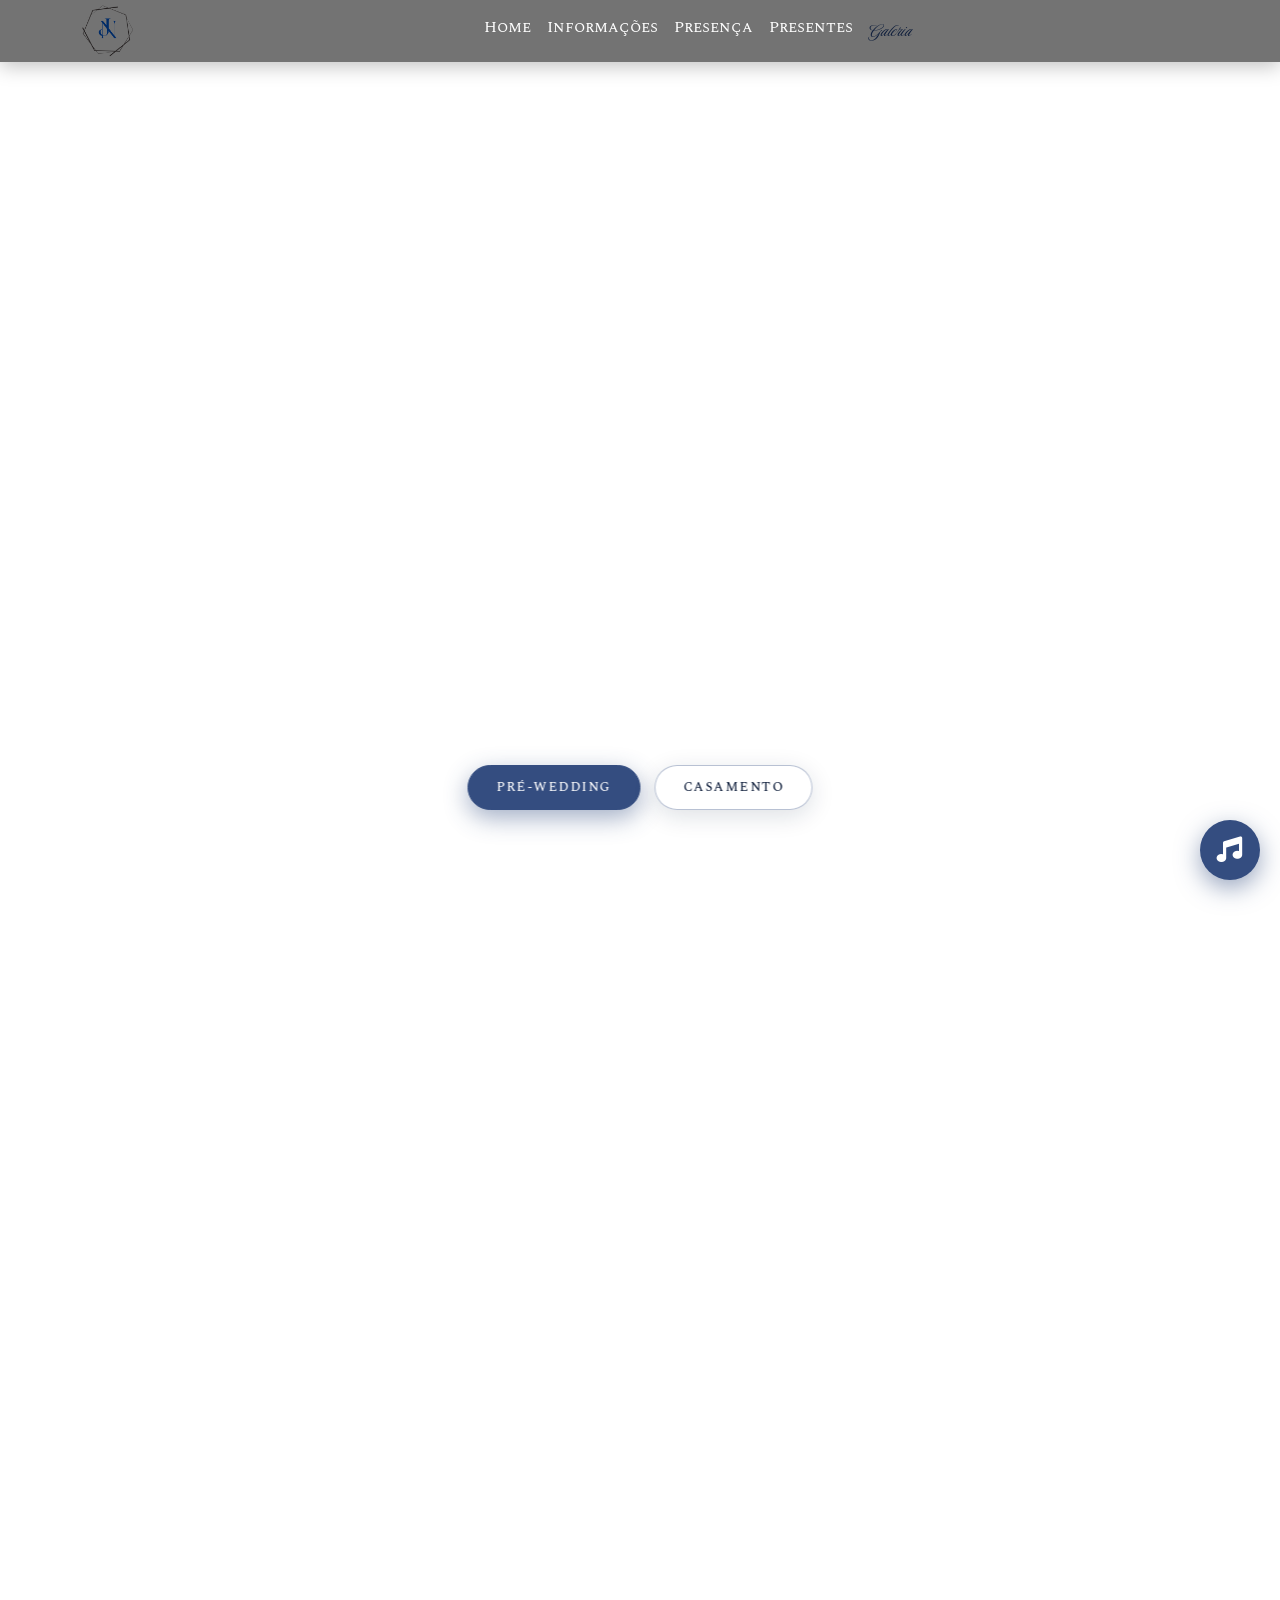
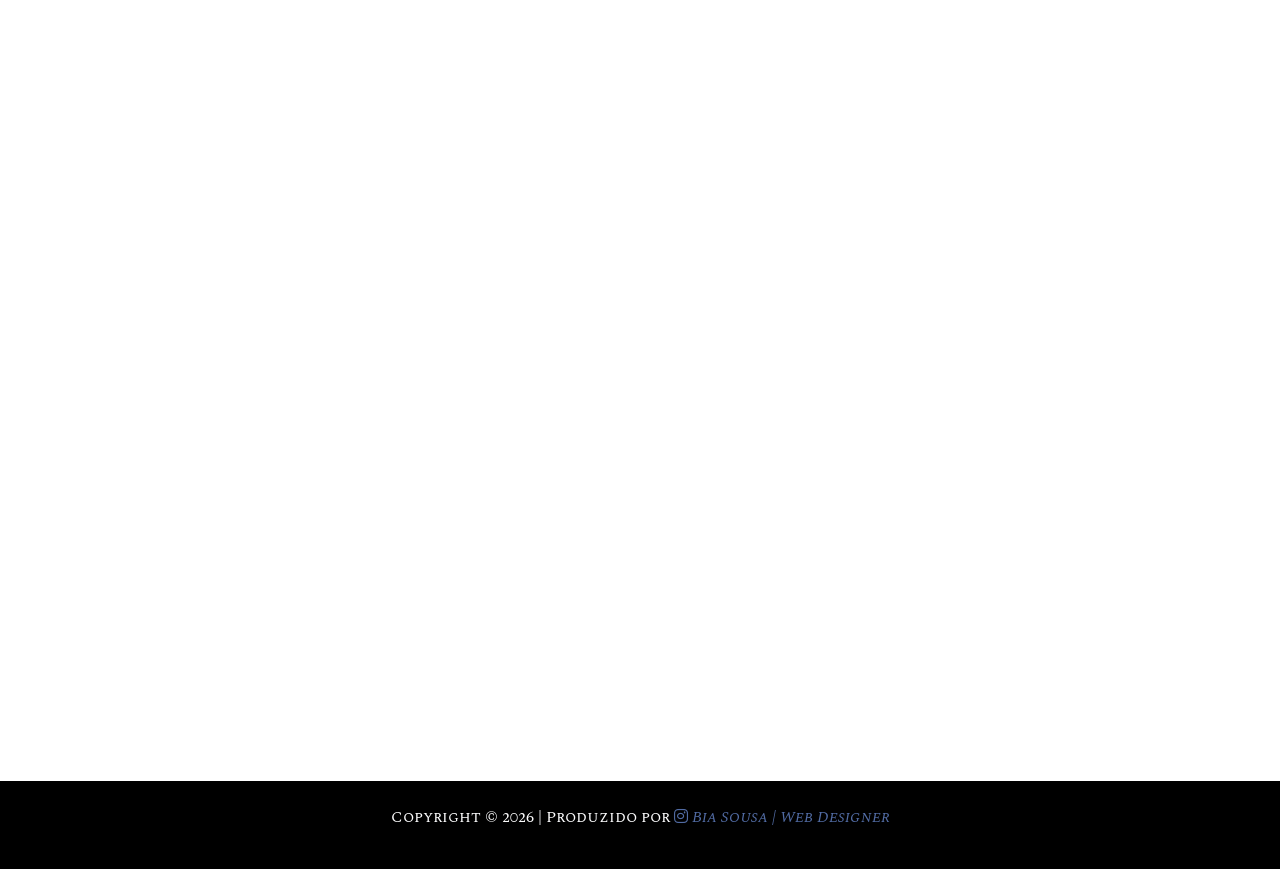
==== galeria.html @ 43f148d4 "Primeiro commit" ====
<!DOCTYPE html>
<html lang="pt-BR">
<head>
    <meta charset="UTF-8">
    <meta name="viewport" content="width=device-width, initial-scale=1.0">
    <title>José & Noemy • Galeria</title>
    <link rel="icon" type="image/png" href="assets/images/LogoNoemi.png">

    <link href="https://cdn.jsdelivr.net/npm/bootstrap@5.3.2/dist/css/bootstrap.min.css" rel="stylesheet">
    <link rel="preconnect" href="https://fonts.googleapis.com">
    <link rel="preconnect" href="https://fonts.gstatic.com" crossorigin>
    <link href="https://fonts.googleapis.com/css2?family=Luxurious+Script&family=Spectral+SC:wght@300;400;500;600;700&display=swap" rel="stylesheet">
    <link rel="stylesheet" href="https://cdnjs.cloudflare.com/ajax/libs/font-awesome/6.5.0/css/all.min.css">
    <link rel="stylesheet" href="css/galeria.css">
</head>
<body>

<!-- ===================== NAVBAR (igual ao home) ===================== -->
<nav class="navbar fixed-top navbar-expand-lg" id="mainNav">
    <div class="container">
        <a class="navbar-brand fw-bold fs-4" href="index.html" id="brandName">
            <img src="assets/images/LogoNoemi.png" alt="Logo Noemy" class="img-fluid" style="max-height: 100px;">
        </a>

        <button class="navbar-toggler custom-toggler" type="button" data-bs-toggle="collapse"
                data-bs-target="#navbarNav" aria-controls="navbarNav" aria-expanded="false" id="hamburgerBtn">
            <div class="hamburger">
                <span class="bar"></span>
                <span class="bar"></span>
                <span class="bar"></span>
            </div>
        </button>

        <div class="collapse navbar-collapse" id="navbarNav">
            <ul class="navbar-nav mx-auto text-center">
                <li class="nav-item"><a class="nav-link" href="javascript:void(0)" onclick="irPara('index.html')">Home</a></li>
                <li class="nav-item"><a class="nav-link" href="javascript:void(0)" onclick="irPara('informacoes.html')">Informações</a></li>
                <li class="nav-item"><a class="nav-link" href="javascript:void(0)" onclick="irPara('presenca.html')">Presença</a></li>
                <li class="nav-item"><a class="nav-link" href="javascript:void(0)" onclick="irPara('presentes.html')">Presentes</a></li>
                <li class="nav-item"><a class="nav-link active" href="javascript:void(0)" onclick="irPara('galeria.html')">Galeria</a></li>
            </ul>
        </div>
    </div>
</nav>

<!-- ===================== GALERIA ===================== -->
<main class="galeria-wrapper">
    <div class="container">
        <div class="masonry-grid" id="galleryGrid"></div>
    </div>
</main>

<!-- Em breve -->
<div class="em-breve" id="emBreve">
    <p class="em-breve-titulo">Em breve...</p>
    <p class="em-breve-sub">As fotos do nosso grande dia estarão aqui.</p>
</div>

<!-- Filtros flutuantes -->
<div class="floating-filters">
    <button class="filter-btn active" data-filter="prewedding">PRÉ-WEDDING</button>
    <button class="filter-btn" data-filter="casamento">CASAMENTO</button>
</div>

<!-- Modal -->
<div class="modal fade" id="photoModal" tabindex="-1">
    <div class="modal-dialog modal-dialog-centered modal-xl">
        <div class="modal-content">
            <div class="modal-body p-0 text-center">
                <button type="button" class="btn-close position-absolute top-0 end-0 m-2 bg-white" data-bs-dismiss="modal" style="z-index: 10;"></button>
                <img id="modalImage" src="" class="img-fluid" alt="">
            </div>
        </div>
    </div>
</div>

<!-- ===================== FOOTER ===================== -->
<footer class="py-4 text-center text-white">
    <p>
        Copyright © 2026 | Produzido por
        <a href="https://www.instagram.com/biasousawd/" target="_blank" rel="noopener noreferrer" class="instagram-link">
            <i class="fab fa-instagram"></i> <i>Bia Sousa | Web Designer</i>
        </a>
    </p>
</footer>

<!-- ===================== PLAYER DE MÚSICA ===================== -->
<div id="music-player">
    <button id="musicBtn" class="btn-music"><i class="fas fa-music"></i></button>
</div>

<script src="https://cdn.jsdelivr.net/npm/bootstrap@5.3.2/dist/js/bootstrap.bundle.min.js"></script>
<script src="js/script.js"></script>
<script>
    /* ---------- Lista de fotos (só o número de cada arquivo N&J-XX.JPG) ---------- */
    const numerosPrewedding = [
        4, 5, 6, 7, 9, 10, 11, 14, 17, 18, 21, 24, 25, 28, 29, 30, 31, 32, 33,
        36, 40, 41, 42, 45, 46, 47, 48, 53, 58, 60, 62, 63, 65, 66, 72, 73, 75,
        78, 79, 82, 83, 84, 88, 89, 91, 94, 95, 96, 97, 104, 105, 112, 114, 115,
        116, 117, 118, 119, 122, 125, 126, 128, 130, 131
    ];

    const photos = numerosPrewedding.map(n => ({
        src: `assets/FotosNoemi/N&J-${n}.JPG`,
        category: "prewedding"
    }));

    const galleryGrid = document.getElementById('galleryGrid');
    const emBreve = document.getElementById('emBreve');

    /* ---------- Tamanhos variados: padrão, alta, baixa e larga ---------- */
    const padroesTamanho = ['', 'tall', 'short', '', 'tall', 'square', 'short', 'tall'];
    function classeTamanho(i) {
        // mistura previsível (não muda a cada clique) para não "pular" o layout
        return padroesTamanho[(i * 5 + 3) % padroesTamanho.length];
    }

    function renderGallery(list) {
        galleryGrid.innerHTML = '';

        if (list.length === 0) {
            galleryGrid.style.display = 'none';
            emBreve.classList.add('visivel');
            return;
        }

        galleryGrid.style.display = 'block';
        emBreve.classList.remove('visivel');

        list.forEach((photo, i) => {
            const item = document.createElement('div');
            item.className = `masonry-item ${classeTamanho(i)}`.trim();
            item.style.setProperty('--i', Math.min(i, 14));

            const img = document.createElement('img');
            img.src = photo.src;
            img.alt = 'Foto de José e Noemy';
            img.loading = 'lazy';
            img.addEventListener('load', () => item.classList.add('loaded'));

            item.appendChild(img);
            item.addEventListener('click', () => showModal(photo.src));
            galleryGrid.appendChild(item);
        });
    }

    function filterGallery(filter) {
        document.querySelectorAll('.filter-btn').forEach(btn => {
            btn.classList.toggle('active', btn.dataset.filter === filter);
        });
        renderGallery(photos.filter(p => p.category === filter));
    }

    document.querySelectorAll('.filter-btn').forEach(btn => {
        btn.addEventListener('click', () => filterGallery(btn.dataset.filter));
    });

    function showModal(src) {
        document.getElementById('modalImage').src = src;
        bootstrap.Modal.getOrCreateInstance(document.getElementById('photoModal')).show();
    }

    // Inicializa
    filterGallery('prewedding');

    /* ---------- Navbar ao rolar (mesmo comportamento do home) ---------- */
    window.addEventListener('scroll', () => {
        document.getElementById('mainNav').classList.toggle('scrolled', window.scrollY > 80);
    });
</script>
</body>
</html>
---- css/galeria.css ----
/* ==========================================================================
   GALERIA.CSS  (mesma identidade visual do home)
   1. Variáveis e reset
   2. Tipografia
   3. Navbar (idêntica ao home)
   4. Galeria / Masonry
   5. Modal
   6. Filtros flutuantes
   7. Em breve
   8. Player de música e Footer
   9. Responsivo
   ========================================================================== */

/* ===================== 1. VARIÁVEIS E RESET ===================== */
:root {
    --lavanda: #344d80;
    --lavanda-dark: #11203d;
    --dark: #11203d;
    --text-dark: #0a0a0a;
    --text-light: #ffffff;

    --font-serif: 'Spectral SC', serif;
    --font-script: 'Luxurious Script', cursive;
}

* {
    margin: 0;
    padding: 0;
    box-sizing: border-box;
}

html {
    scroll-behavior: smooth;
}

body {
    font-family: var(--font-serif);
    background: #ffffff;              /* fundo da galeria branco */
    color: var(--text-dark);
    -webkit-font-smoothing: antialiased;
}


/* ===================== 2. TIPOGRAFIA ===================== */
h1, h2, h3, h4, p, .btn, button {
    font-family: var(--font-serif);
}

h1, h2, h3, h4, p {
    color: var(--text-dark);
}

footer, footer p {
    color: var(--text-light);
}


/* ===================== 3. NAVBAR (idêntica ao home) ===================== */
.navbar {
    background: transparent !important;
    box-shadow: 0 2px 15px rgba(0, 0, 0, 0.08);
    transition: all 0.4s ease;
    padding: 5px 0 !important;
}

/* Na galeria o fundo é branco, então a barra já nasce no estilo "rolado"
   do home (escura translúcida) para os links brancos ficarem legíveis. */
.navbar,
.navbar.scrolled {
    background: rgba(0, 0, 0, 0.55) !important;
    backdrop-filter: blur(12px);
    box-shadow: 0 4px 20px rgba(0, 0, 0, 0.25);
}

.navbar.menu-open,
.navbar.menu-open.scrolled {
    background: rgba(17, 32, 61, 0.92) !important;
    backdrop-filter: blur(12px) !important;
    box-shadow: 0 4px 25px rgba(0, 0, 0, 0.3) !important;
}

#brandName {
    color: #fff !important;
}

.navbar-brand {
    padding: 0 !important;
    margin-right: 0;
    display: flex;
    align-items: center;
}

.navbar-brand img {
    height: 52px;
    width: auto;
    max-height: 58px;
    object-fit: contain;
}

#navbarNav .navbar-nav {
    width: 100%;
    max-width: 380px;
    text-align: center;
}

#navbarNav .nav-link {
    font-family: var(--font-serif);
    font-size: 1rem;
    color: #fff !important;
    transition: all 0.3s ease;
}

#navbarNav .nav-link:hover,
#navbarNav .nav-link.active {
    font-family: var(--font-script) !important;
    font-size: 1.3rem;
    color: #11203d !important;   /* azul mais claro para contrastar com a barra escura */
}

/* Hamburger */
.custom-toggler {
    display: none;
    width: 38px;
    height: 34px;
    padding: 0;
    background: transparent;
    border: none !important;
    outline: none !important;
    box-shadow: none !important;
}

.hamburger {
    position: relative;
    width: 100%;
    height: 100%;
}

.bar {
    position: absolute;
    width: 100%;
    height: 3.2px;
    background: #fff;
    border-radius: 3px;
    transition: all 0.35s cubic-bezier(0.4, 0, 0.2, 1);
}

.bar:nth-child(1) { top: 7px; }
.bar:nth-child(2) { top: 15.5px; }
.bar:nth-child(3) { top: 24px; }

#hamburgerBtn[aria-expanded="true"] .bar:nth-child(1) { top: 15.5px; transform: rotate(45deg); }
#hamburgerBtn[aria-expanded="true"] .bar:nth-child(2) { opacity: 0; }
#hamburgerBtn[aria-expanded="true"] .bar:nth-child(3) { top: 15.5px; transform: rotate(-45deg); }


/* ===================== 4. GALERIA / MASONRY ===================== */
.galeria-wrapper {
    padding: 80px 0 0px;       /* espaço p/ navbar no topo e filtros embaixo */
    background: #ffffff;
    min-height: 100vh;
}

.masonry-grid {
    column-count: 4;
    column-gap: 18px;
}

.masonry-item {
    break-inside: avoid;
    margin-bottom: 18px;
    border-radius: 14px;
    overflow: hidden;
    background: #eef0f4;
    box-shadow: 0 6px 20px rgba(17, 32, 61, 0.10);
    cursor: pointer;
    opacity: 0;
    transform: translateY(26px);
    transition: opacity 0.9s cubic-bezier(0.25, 0.1, 0.25, 1),
                transform 0.9s cubic-bezier(0.25, 0.1, 0.25, 1),
                box-shadow 0.5s ease;
    transition-delay: calc(var(--i, 0) * 60ms);
}

.masonry-item.loaded {
    opacity: 1;
    transform: translateY(0);
}

.masonry-item img {
    width: 100%;
    height: 100%;
    display: block;
    object-fit: cover;
    aspect-ratio: 3 / 4;
    transition: transform 0.8s cubic-bezier(0.25, 0.1, 0.25, 1);
}

/* Tamanhos diferentes */
.masonry-item.tall img   { aspect-ratio: 2 / 3.1; }
.masonry-item.short img  { aspect-ratio: 4 / 3; }
.masonry-item.square img { aspect-ratio: 1 / 1; }

.masonry-item.loaded:hover {
    box-shadow: 0 16px 38px rgba(17, 32, 61, 0.22);
    transition-delay: 0s;
}

.masonry-item:hover img {
    transform: scale(1.06);
}


/* ===================== 5. MODAL ===================== */
#photoModal .modal-content {
    background: transparent;
    border: none;
}

#photoModal .modal-dialog {
    transition: transform 0.4s ease;
}

#modalImage {
    max-height: 85vh;
    width: auto;
    max-width: 100%;
    border-radius: 12px;
    box-shadow: 0 10px 35px rgba(0, 0, 0, 0.35);
}


/* ===================== 6. FILTROS FLUTUANTES ===================== */
.floating-filters {
    position: fixed;
    bottom: 90px;
    left: 50%;
    transform: translateX(-50%);
    z-index: 1000;
    display: flex;
    gap: 14px;
}

.floating-filters .filter-btn {
    padding: 12px 28px;
    font-family: var(--font-serif);
    font-size: 0.8rem;
    font-weight: 500;
    letter-spacing: 1.5px;
    color: var(--lavanda-dark);
    background: rgba(255, 255, 255, 0.92);
    backdrop-filter: blur(12px);
    border: 1px solid rgba(52, 77, 128, 0.35);
    border-radius: 50px;
    white-space: nowrap;
    transition: all 0.4s ease;
    box-shadow: 0 6px 25px rgba(17, 32, 61, 0.14);
}

.floating-filters .filter-btn:hover {
    transform: translateY(-3px);
    box-shadow: 0 10px 30px rgba(17, 32, 61, 0.22);
}

.floating-filters .filter-btn.active {
    background: var(--lavanda);
    color: #fff;
    border-color: var(--lavanda);
    box-shadow: 0 8px 25px rgba(52, 77, 128, 0.45);
}


/* ===================== 7. EM BREVE ===================== */
.em-breve {
    display: none;
    position: fixed;
    inset: 0;
    justify-content: center;
    align-items: center;
    flex-direction: column;
    text-align: center;
    z-index: 100;
    background: rgba(17, 32, 61, 0.97);
}

.em-breve.visivel {
    display: flex;
    animation: fadeIn 0.6s ease both;
}

.em-breve-titulo {
    font-family: var(--font-script);
    font-size: 8rem;
    color: #fff;
    margin-bottom: 16px;
    line-height: 1.1;
}

.em-breve-sub {
    font-family: var(--font-serif);
    color: #e8ecf5;
    font-size: 1.1rem;
    letter-spacing: 1px;
}

.em-breve.visivel ~ footer {
    display: none;
}

@keyframes fadeIn {
    from { opacity: 0; }
    to   { opacity: 1; }
}


/* ===================== 8. PLAYER DE MÚSICA E FOOTER ===================== */
#music-player {
    position: fixed;
    bottom: 20px;
    right: 20px;
    z-index: 2000;
}

.btn-music {
    width: 60px;
    height: 60px;
    border: none;
    border-radius: 50%;
    font-size: 1.6rem;
    color: #fff;
    background: var(--lavanda);
    box-shadow: 0 8px 25px rgba(52, 77, 128, 0.5);
    display: flex;
    align-items: center;
    justify-content: center;
    transition: transform 0.3s ease;
}

.btn-music:hover {
    transform: scale(1.08);
}

footer {
    width: 100%;
    min-height: 60px;
    margin-top: auto;
    padding: 30px 20px;
    text-align: center;
    background: #000;
}

footer p {
    color: #fbfbfc;
}

footer a {
    color: #516ba3;
    text-decoration: none;
    transition: all 0.3s ease;
}

footer a:hover {
    color: #376ed4;
    text-decoration: underline;
}


/* ===================== 9. RESPONSIVO ===================== */
@media (max-width: 991px) {
    .custom-toggler { display: block; }

    .navbar-collapse.show {
        display: flex !important;
        flex-direction: column !important;
        justify-content: center !important;
        align-items: center !important;
        text-align: center !important;
    }

    .navbar-collapse.show .navbar-nav {
        width: 100% !important;
        max-width: 100% !important;
        margin: 0 !important;
        padding: 0 !important;
        display: flex !important;
        flex-direction: column !important;
        justify-content: center !important;
        align-items: center !important;
        gap: 1rem !important;
        text-align: center !important;
    }

    .navbar-nav .nav-item {
        width: 100%;
        text-align: center !important;
        opacity: 0;
        transform: translateY(20px);
        transition: all 0.4s ease;
    }

    .navbar-collapse.show .nav-item {
        opacity: 1;
        transform: translateY(0);
    }

    #navbarNav .nav-link {
        display: inline-block;
        text-align: center !important;
    }

    .navbar-brand img { height: 50px; }
    .navbar { padding: 6px 0 !important; }

    .masonry-grid { column-count: 3; }
}

@media (max-width: 768px) {
    .masonry-grid { column-count: 2; column-gap: 12px; }
    .masonry-item { margin-bottom: 12px; border-radius: 12px; }
    .em-breve-titulo { font-size: 5rem; }
    .galeria-wrapper { padding-top: 100px; }
}

@media (max-width: 480px) {
    .masonry-grid { column-count: 2; column-gap: 10px; }
    .masonry-item { margin-bottom: 10px; }
    .em-breve-titulo { font-size: 3.5rem; }
    .floating-filters { bottom: 80px; gap: 8px; }
    .floating-filters .filter-btn { padding: 10px 16px; font-size: 0.7rem; }
}
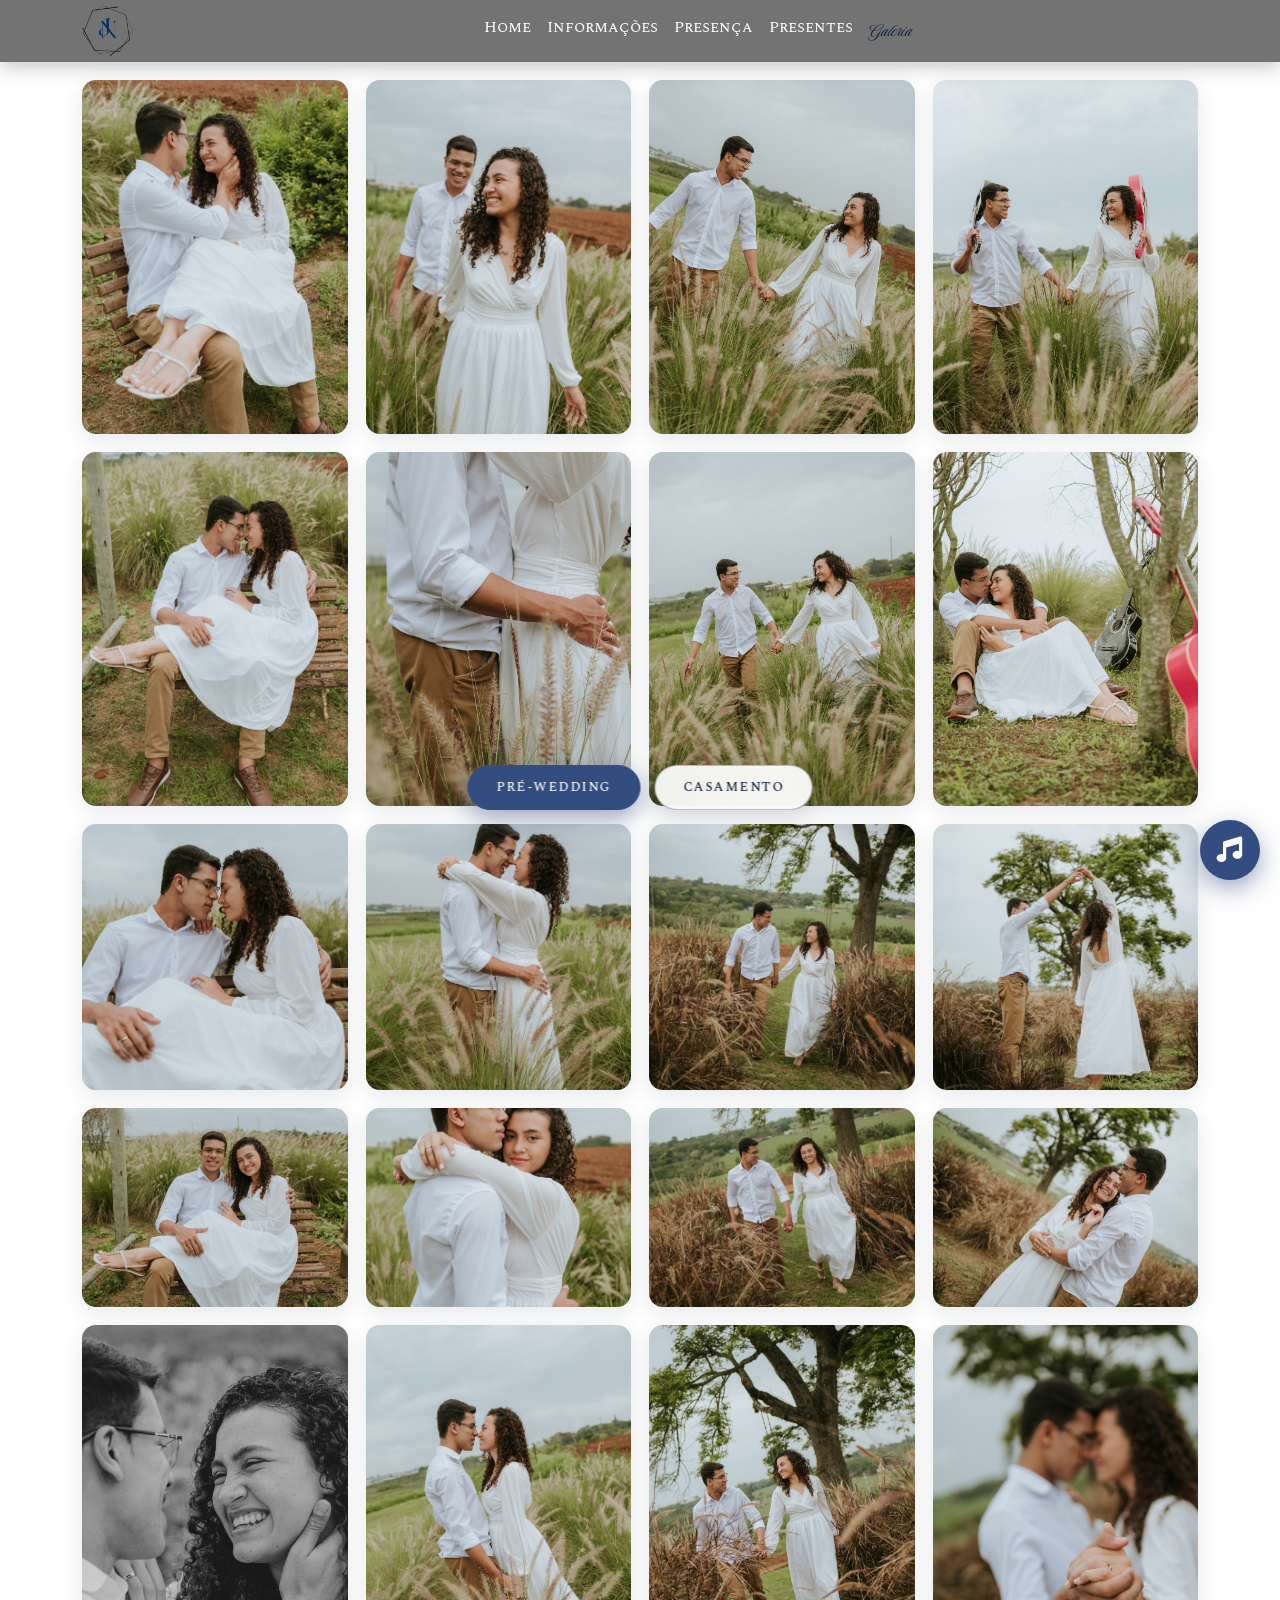
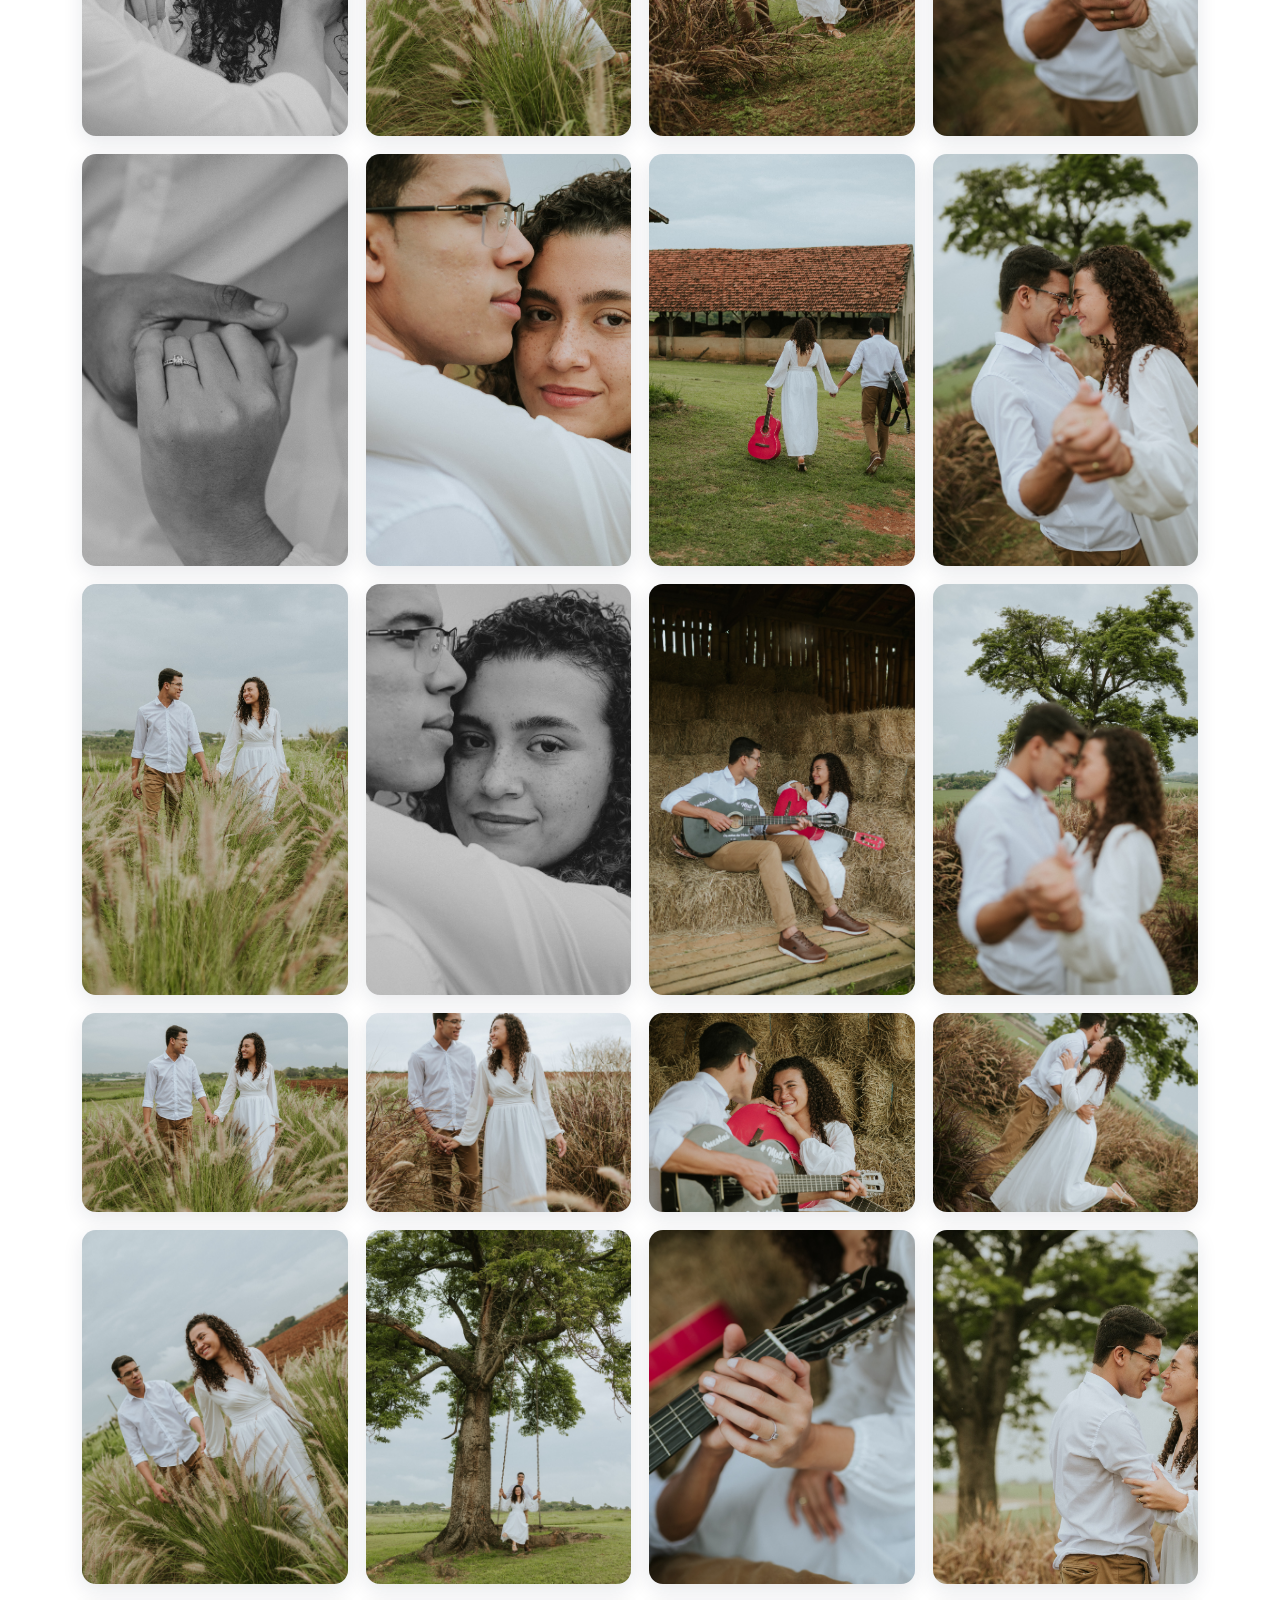
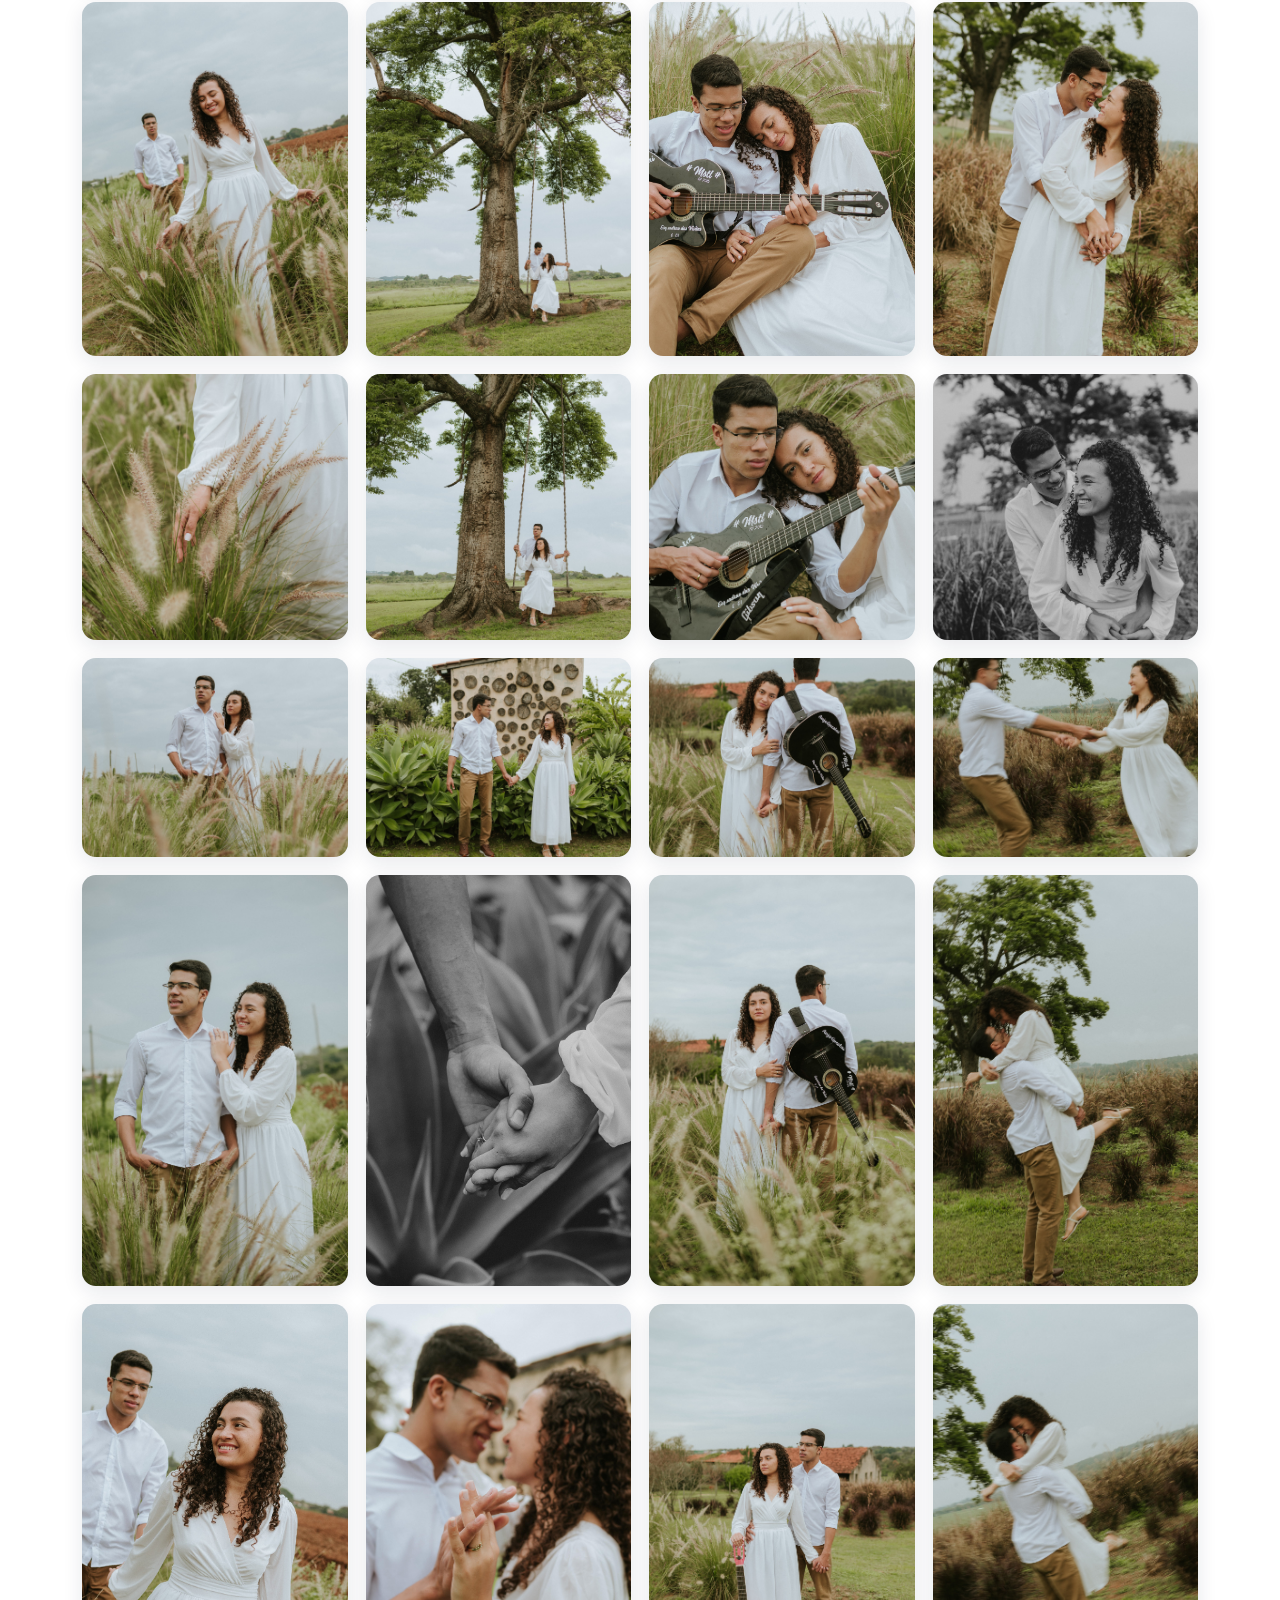
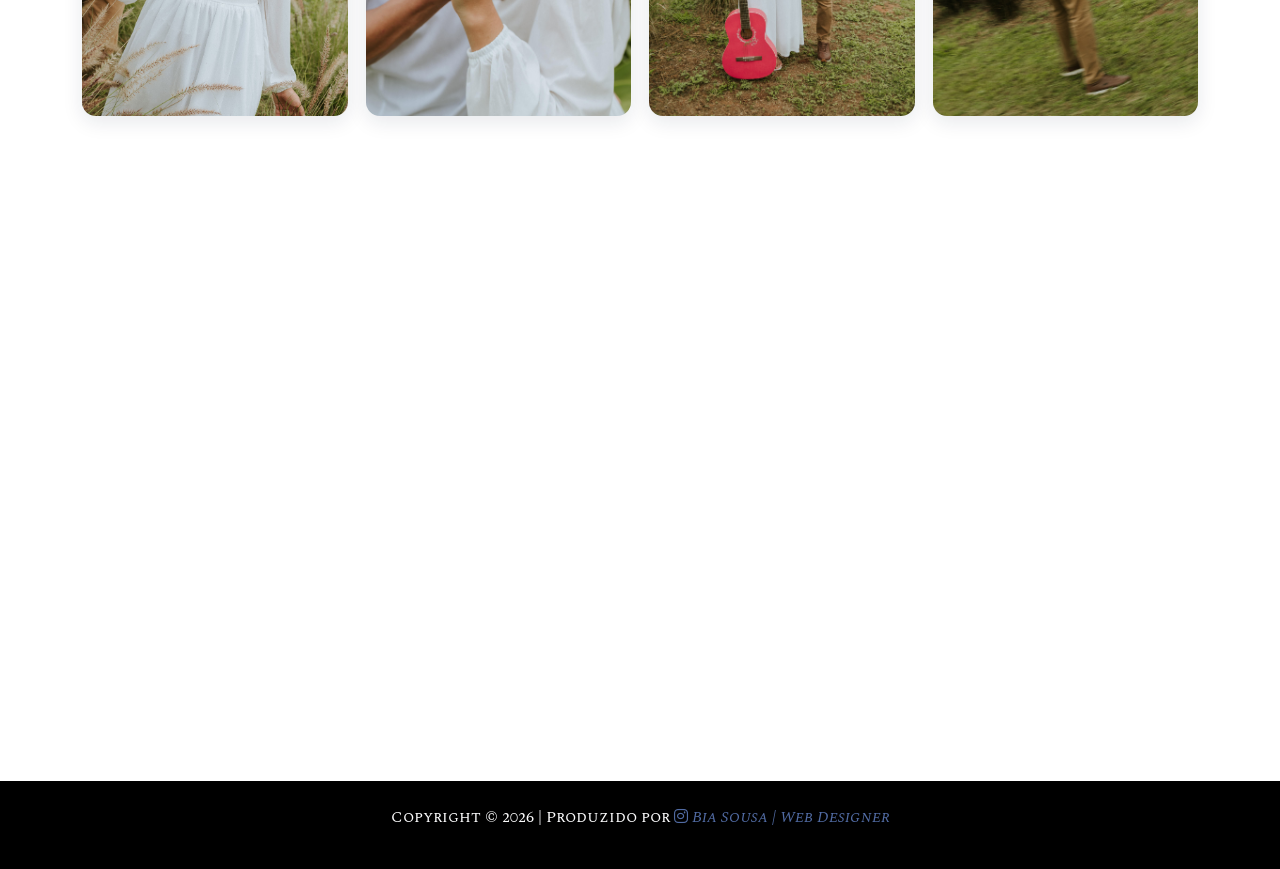
==== commit 8d63bb3c: "Descrição da alteração" ====
--- a/galeria.html
+++ b/galeria.html
@@ -101,7 +101,7 @@
     ];
 
     const photos = numerosPrewedding.map(n => ({
-        src: `assets/FotosNoemi/N&J-${n}.JPG`,
+        src: `assets/FotosNoemi/N%26J-${n}.jpg`,
         category: "prewedding"
     }));
 
